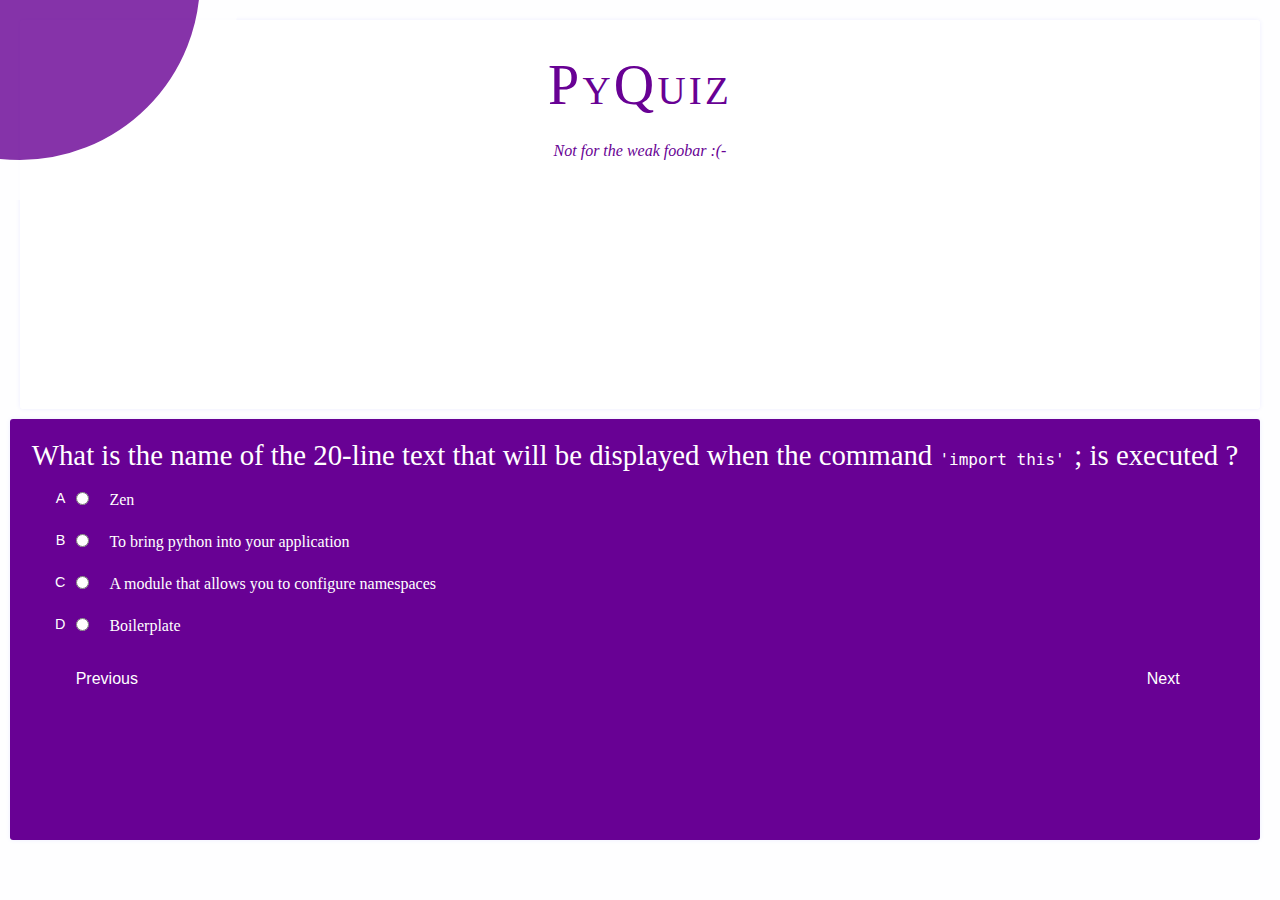
==== quiz.html @ 05942c04 "Quiz file added" ====
<!DOCTYPE html>
<html lang="en">

  <head>
    <meta charset="UTF-8">
    <meta http-equiv="X-UA-Compatible" content="IE=edge">
    <meta name="viewport" content="width=device-width, initial-scale=1.0">
    <link rel="stylesheet" href="./css/quiz.css" type="text/css" media="all" />
    <script src="./js/quiz.js" defer></script>
    <title>Document</title>
  </head>

  <body>
    <div class="banner" role="banner">
      <h1>PyQuiz</h1>
      <p>Not for the weak foobar :(-</p>
    </div>
    <div class="score d-none">
      <div class="score-modal">
        <p class="score-text">You scored <span class="score-reveal"></span>% </p>
      </div>
    </div>
    <div class="quiz-content">
      <div class="quiz-group">
        <h1 class="quiz-heading">
          What is the name of the 20-line text that will be displayed when the command <code>'import this' </code> ; is
          executed ? </h1>
      </div>
      <form class="form-questions" name="questions">
        <div class="answer-group">
          <input id="four" type="radio" name="one" value="A">
          <label for="four">Zen</label>
        </div>
        <div class="answer-group">
          <input id="three" type="radio" name="one" value="B">
          <label for="three">To bring python into your application</label>
        </div>
        <div class="answer-group">
          <input id="two" type="radio" name="one" value="C">
          <label for="two">A module that allows you to configure namespaces</label>
        </div>
        <div class="answer-group">
          <input id="one" type="radio" name="one" value="D">
          <label for="one">Boilerplate</label>
        </div>
        <button type="button" class="prev">Previous</button>
        <button type="submit" class="next">Next</button>
      </form>
    </div>
    <svg>
      <circle cx="20" cy="-20" r="200" stroke="#fff" fill="#680194" stroke-width="40">
    </svg>
  </body>

</html>
---- css/quiz.css ----
@charset "UTF-8";

/* Browser Overrides */
* {
  margin: 0;
  padding: 0;
  box-sizing: border-box;
  font-size: 16px;
  transition: all 1s ease-in-out;
}

body {
  max-width: 100vw;
  height: 100vh;
  background-color: #fefeff;
  display: grid;
  grid-template-columns: repeat(12, 1fr);
  grid-template-areas:
    "h h h h h h h h h h h h"
    "q q q q q q q q q q q q"
  ;
  grid-template-rows: 1fr 1.2fr;
}
input[type*="adi"]{
  outline: none;
  border: 0;
}

div.banner {
  max-width: 100%;
  margin-block: 20px 0;
  margin-inline: 20px 20px;
  grid-area: h;
  padding: 20px;
  display: flex;
  flex-direction: column;
  align-items: center;
  box-shadow: 0 0 5px #eef;
  background-color: #fff;
  font-family: serif;
  border-radius: 3px;
}

div.banner>* {
  padding: .8rem;
  margin-bottom: 20px;
  color: #680194;
}

div.banner>*:first-child {
  font-size: 3.5rem;
  font-variant: small-caps;
  font-weight: 50;
  letter-spacing: .2rem;

}

div.banner> :not(div.banner > *:first-child) {
  font-style: oblique;
  transform: translateY(-20px);
}

div.quiz-content {
  max-width: 100%;
  grid-area: q;
  margin-block: 10px 60px;
  margin-inline: 10px 20px;
  padding: 20px;
  box-shadow: 0 0 5px #eef;
  border-radius: 3px;
  background-color: #680194;
}

.quiz-heading {
  font-size: 1.8rem;
  font-weight: 200;
  text-align: center;
  color: #fff;
}

svg {
  position: absolute;
  opacity: 0.8;
  z-index: 2;
  width: 100%;
  height: 40%;
}

form.form-questions::after {
  content: "";
  clear: both;
  display: table;
}

form.form-questions,
form.form-questions>* {
  padding: .4rem .8rem;
  color: white;
}

form.form-questions>button {
  color: white;
  display: block;
  float: left;
  margin: 1rem 1rem;
  width: 6rem;
  padding: .4rem;
  border-radius: .1rem;
  border: 0;
  outline: none;
  text-align: center;
  height: auto;
  background: none;
  cursor: pointer;
}

.after-animate::after {
  content: "";
  display: block;
  width: 6rem;
  height: 2px;
  background-color: #fff;
}


form.form-questions>button:last-child {
  float: right;
}

form.form-questions>div.answer-group {
  margin: .1rem .8rem;
}

form.form-questions>div.answer-group>input {
  position: relative;
}

form.form-questions>div.answer-group>input::after {
  content: attr(value);
  display: inline-block;
  position: absolute;
  right: 1.5rem;
  font-size: .9rem;
  top: -2px;
  color: white;
}

form.form-questions>div.answer-group>* {
  display: inline-block;
  margin: .3rem .5rem;
  cursor: pointer;
}
.d-none{
  display: none;
}
div.score{
  position: absolute;
  top: 0;
  left: 0;
  min-width: 100vw;
  z-index: 5;
  min-height: 100vh;
  background-color: #0008;
  backdrop-filter: blur(2px);
}
div.score > div.score-modal{
  position: absolute;
  border-radius: 5px;
  top: 20%;
  left: 50%;
  transform: translate(-50%, -20%);
  background-color: #fff;
  box-shadow: 0 0 10px #333;
  width: 50%;
  height: 50%;
  display: flex;
  justify-content: center;
  /* align-items: center; */
  box-sizing: border-box;
  padding-top:150px;
}
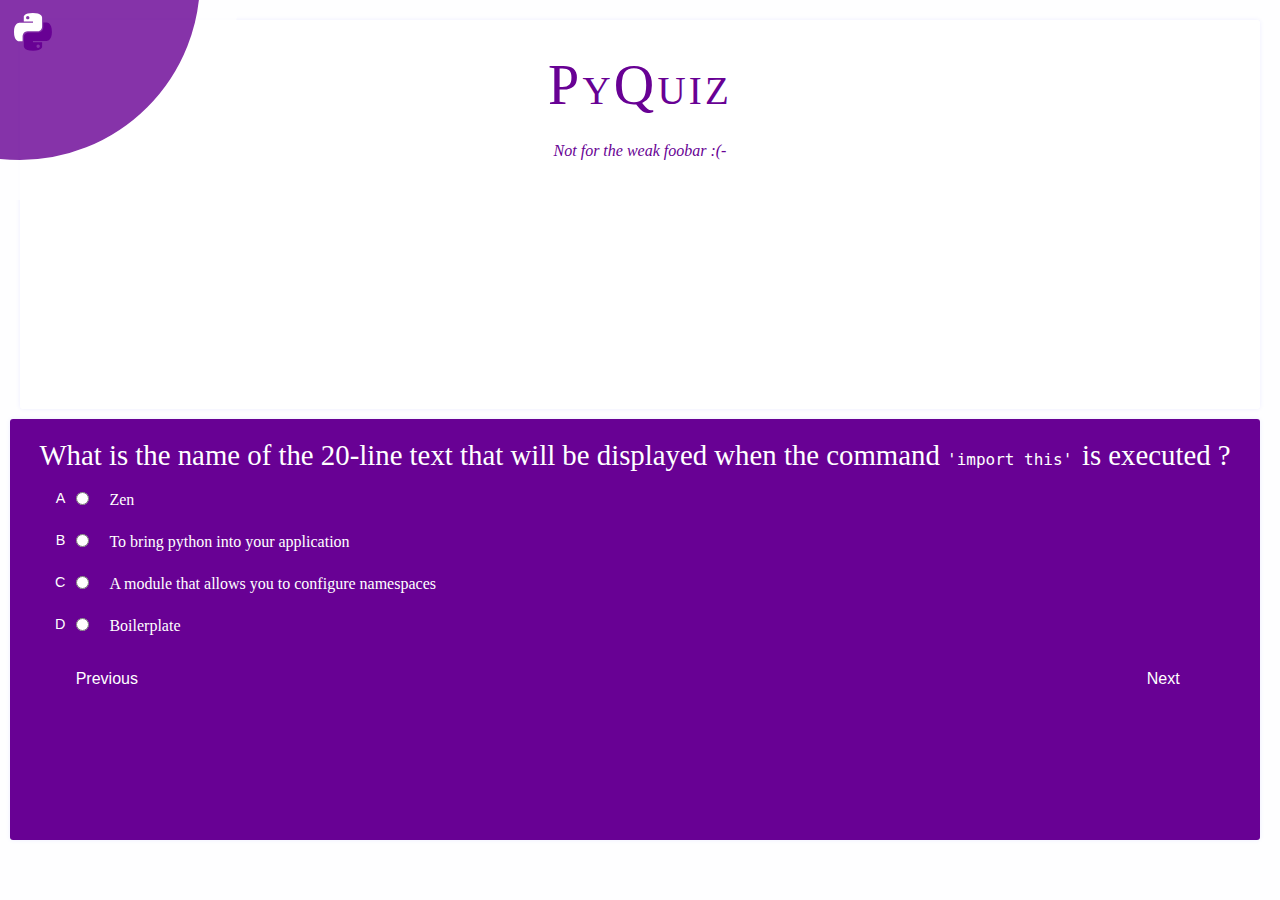
==== commit 5a4c8fb8: "Logo and Favicon commit" ====
--- a/quiz.html
+++ b/quiz.html
@@ -6,14 +6,16 @@
     <meta http-equiv="X-UA-Compatible" content="IE=edge">
     <meta name="viewport" content="width=device-width, initial-scale=1.0">
     <link rel="stylesheet" href="./css/quiz.css" type="text/css" media="all" />
+    <link rel="shortcut icon" href="./logo.svg" type="image/svg">
     <script src="./js/quiz.js" defer></script>
-    <title>Document</title>
-  </head>
+    <title>PyQuiz</title>
+  </head>    
 
   <body>
     <div class="banner" role="banner">
       <h1>PyQuiz</h1>
       <p>Not for the weak foobar :(-</p>
+      <img src="./logo.svg" alt="Python Logo">
     </div>
     <div class="score d-none">
       <div class="score-modal">
@@ -23,24 +25,24 @@
     <div class="quiz-content">
       <div class="quiz-group">
         <h1 class="quiz-heading">
-          What is the name of the 20-line text that will be displayed when the command <code>'import this' </code> ; is
+          What is the name of the 20-line text that will be displayed when the command <code>'import this' </code> is
           executed ? </h1>
       </div>
       <form class="form-questions" name="questions">
         <div class="answer-group">
-          <input id="four" type="radio" name="one" value="A">
+          <input id="four" type="radio" required name="one" value="A">
           <label for="four">Zen</label>
         </div>
         <div class="answer-group">
-          <input id="three" type="radio" name="one" value="B">
+          <input id="three" type="radio" required name="one" value="B">
           <label for="three">To bring python into your application</label>
         </div>
         <div class="answer-group">
-          <input id="two" type="radio" name="one" value="C">
+          <input id="two" type="radio" required name="one" value="C">
           <label for="two">A module that allows you to configure namespaces</label>
         </div>
         <div class="answer-group">
-          <input id="one" type="radio" name="one" value="D">
+          <input id="one" type="radio" required name="one" value="D">
           <label for="one">Boilerplate</label>
         </div>
         <button type="button" class="prev">Previous</button>
@@ -51,5 +53,4 @@
       <circle cx="20" cy="-20" r="200" stroke="#fff" fill="#680194" stroke-width="40">
     </svg>
   </body>
-
 </html>--- a/css/quiz.css
+++ b/css/quiz.css
@@ -6,7 +6,7 @@
   padding: 0;
   box-sizing: border-box;
   font-size: 16px;
-  transition: all 1s ease-in-out;
+  transition: all .5s ease-in-out;
 }
 
 body {
@@ -21,7 +21,8 @@
   ;
   grid-template-rows: 1fr 1.2fr;
 }
-input[type*="adi"]{
+
+input[type*="adi"] {
   outline: none;
   border: 0;
 }
@@ -53,6 +54,15 @@
   font-weight: 50;
   letter-spacing: .2rem;
 
+}
+
+div.banner>*:last-child {
+  position: absolute;
+  width: 4rem;
+  height:4rem;
+  z-index: 4;
+  top: 20px;
+  left: 1px;
 }
 
 div.banner> :not(div.banner > *:first-child) {
@@ -123,6 +133,7 @@
 }
 
 
+
 form.form-questions>button:last-child {
   float: right;
 }
@@ -150,11 +161,11 @@
   margin: .3rem .5rem;
   cursor: pointer;
 }
-.d-none{
+
+
+div.score {
+  position: absolute;
   display: none;
-}
-div.score{
-  position: absolute;
   top: 0;
   left: 0;
   min-width: 100vw;
@@ -162,8 +173,26 @@
   min-height: 100vh;
   background-color: #0008;
   backdrop-filter: blur(2px);
-}
-div.score > div.score-modal{
+  transition: all .5s ease-in-out;
+  animation: show 1s ease-out 1 forwards;
+}
+
+div.remove {
+  position: absolute;
+  display: flex;
+  top: 0;
+  left: 0;
+  min-width: 100vw;
+  z-index: 5;
+  min-height: 100vh;
+  background-color: #0008;
+  backdrop-filter: blur(2px);
+  transition: all .5s ease-in-out;
+  animation: remove 1s ease-out 1 forwards;
+}
+
+div.remove>div.score-modal,
+div.score>div.score-modal {
   position: absolute;
   border-radius: 5px;
   top: 20%;
@@ -175,7 +204,26 @@
   height: 50%;
   display: flex;
   justify-content: center;
-  /* align-items: center; */
   box-sizing: border-box;
-  padding-top:150px;
+  padding-top: 150px;
+}
+
+@keyframes show {
+  0% {
+    opacity: 0
+  }
+
+  100% {
+    opacity: 1
+  }
+}
+
+@keyframes remove {
+  0% {
+    opacity: 1
+  }
+
+  100% {
+    opacity: 0
+  }
 }